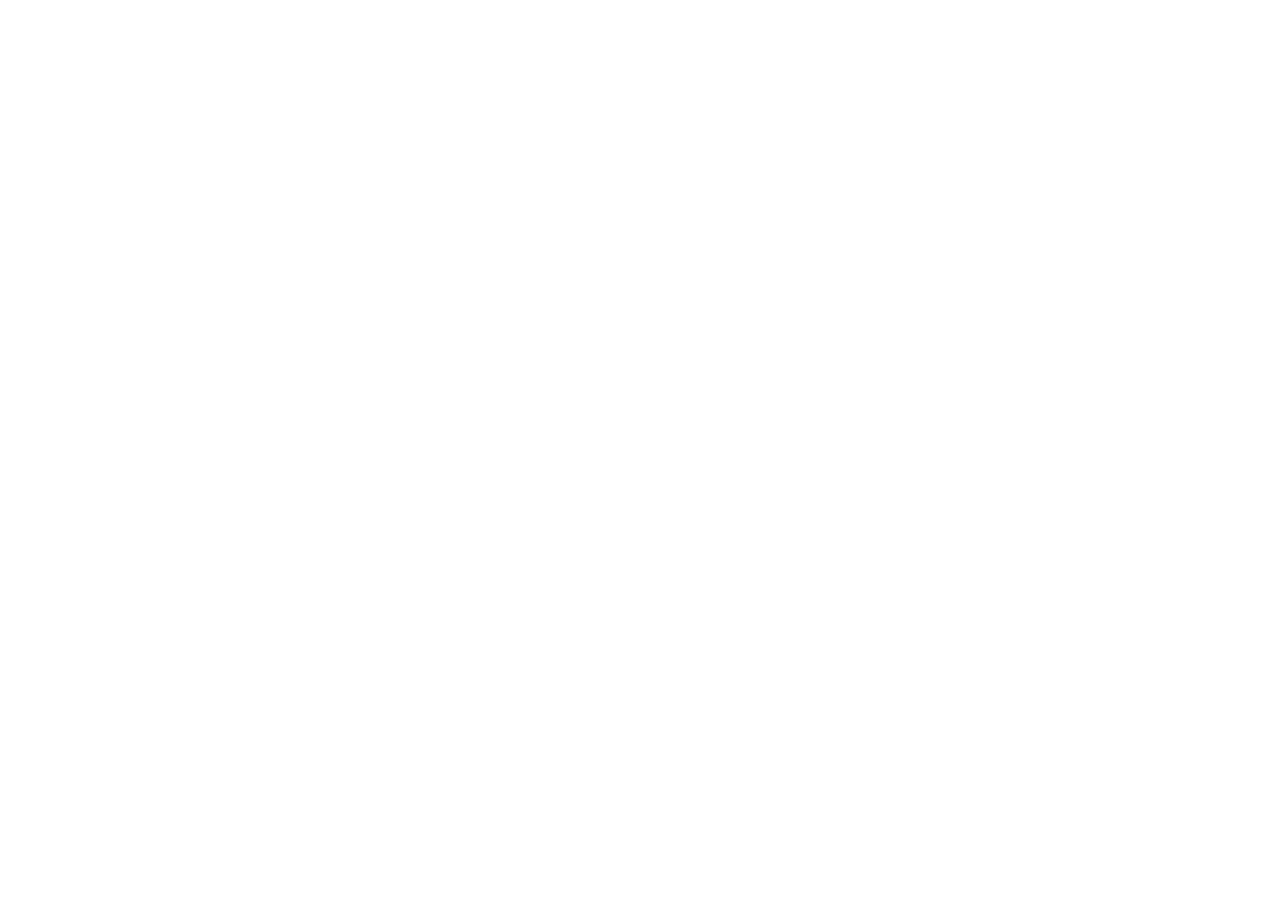
==== login.html @ 326dceeb "项目初始化" ====
<!DOCTYPE html>
<html lang="en">
  <head>
    <meta charset="UTF-8" />
    <meta name="viewport" content="width=device-width, initial-scale=1.0" />
    <title>Document</title>
  </head>
  <body></body>
</html>
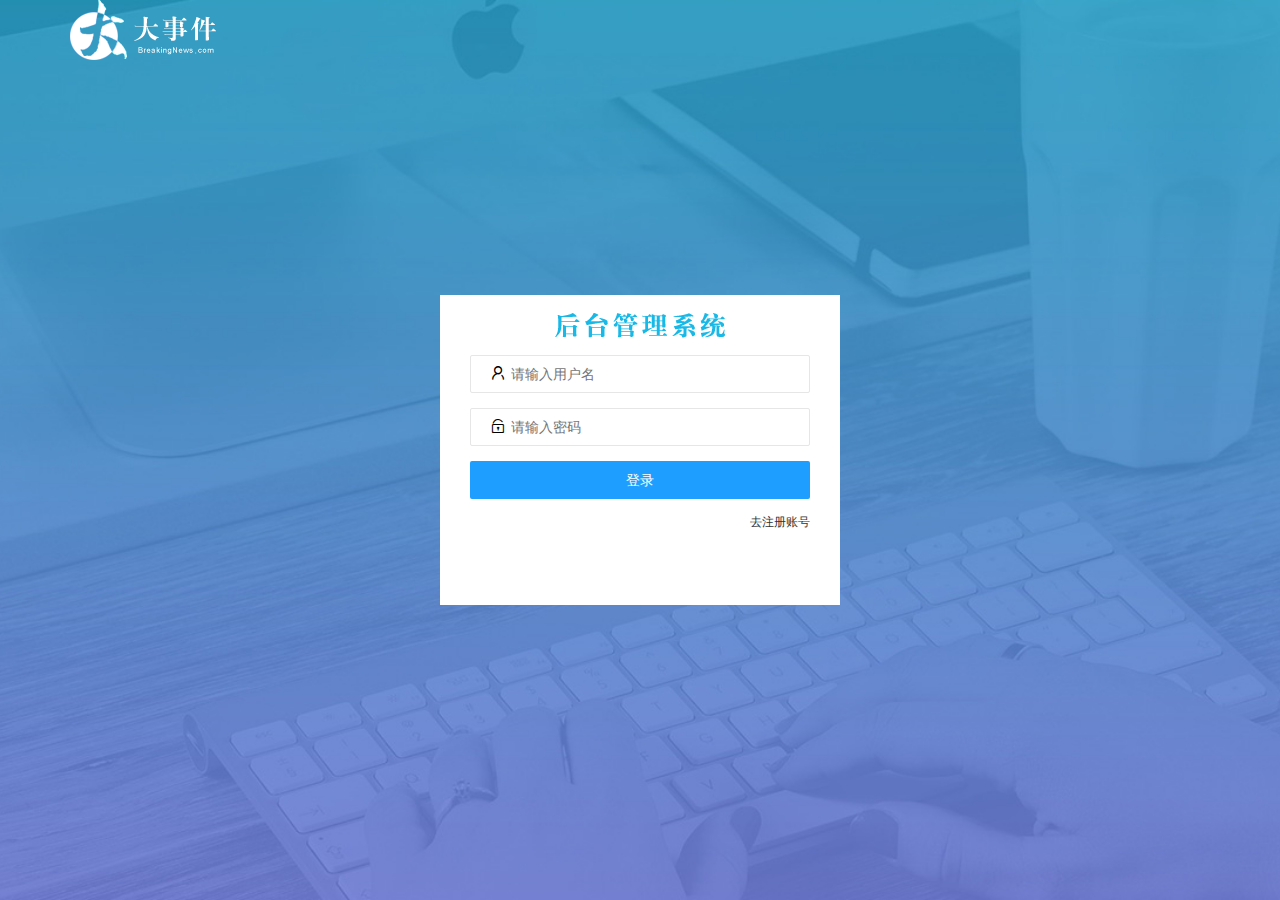
==== commit 5f8d66fa: "登录页、注册页完成并跳转主页面" ====
--- a/login.html
+++ b/login.html
@@ -3,7 +3,126 @@
   <head>
     <meta charset="UTF-8" />
     <meta name="viewport" content="width=device-width, initial-scale=1.0" />
-    <title>Document</title>
+    <title>登录-注册</title>
+    <link rel="stylesheet" href="./assets/lib/layui/css/layui.css" />
+    <link rel="stylesheet" href="./assets/css/index.css" />
+
+    <link rel="stylesheet" href="./assets/css/login.css" />
   </head>
-  <body></body>
+  <body>
+    <!-- logo区域 -->
+    <div class="layui-main">
+      <img src="./assets/images/logo.png" alt="" />
+    </div>
+
+    <!-- 登录注册区域 -->
+    <div class="loginAndRegBox">
+      <div class="title-box"></div>
+      <!-- 登录的div -->
+      <div class="login-box">
+        <form class="layui-form" id="form_login">
+          <!-- 用户名 -->
+          <div class="layui-form-item">
+            <i class="layui-icon layui-icon-username"></i>
+            <input
+              type="text"
+              name="username"
+              required
+              lay-verify="required"
+              placeholder="请输入用户名"
+              autocomplete="off"
+              class="layui-input"
+            />
+          </div>
+          <!-- 密码 -->
+          <div class="layui-form-item">
+            <i class="layui-icon layui-icon-password"></i>
+            <input
+              type="password"
+              name="password"
+              required
+              lay-verify="required|pwd"
+              placeholder="请输入密码"
+              autocomplete="off"
+              class="layui-input"
+            />
+          </div>
+          <!-- 登录按钮 -->
+          <div class="layui-form-item">
+            <button
+              class="layui-btn layui-btn-fluid layui-btn-normal"
+              lay-submit
+            >
+              登录
+            </button>
+          </div>
+          <div class="layui-form-item links">
+            <a href="javascript:;" id="link_reg">去注册账号</a>
+          </div>
+        </form>
+      </div>
+      <!-- 注册的div -->
+      <div class="reg-box">
+        <form class="layui-form" id="form_reg">
+          <!-- 用户名 -->
+          <div class="layui-form-item">
+            <i class="layui-icon layui-icon-username"></i>
+            <input
+              type="text"
+              name="username"
+              required
+              lay-verify="required"
+              placeholder="请输入用户名"
+              autocomplete="off"
+              class="layui-input"
+            />
+          </div>
+          <!-- 密码 -->
+          <div class="layui-form-item">
+            <i class="layui-icon layui-icon-password"></i>
+            <input
+              type="password"
+              name="password"
+              required
+              lay-verify="required|pwd"
+              placeholder="请输入密码"
+              autocomplete="off"
+              class="layui-input"
+            />
+          </div>
+          <!-- 确认密码 -->
+          <div class="layui-form-item">
+            <i class="layui-icon layui-icon-password"></i>
+            <input
+              type="password"
+              name="repassword"
+              required
+              lay-verify="required|pwd|repwd"
+              placeholder="请再次输入密码"
+              autocomplete="off"
+              class="layui-input"
+            />
+          </div>
+          <!-- 注册按钮 -->
+          <div class="layui-form-item">
+            <button
+              class="layui-btn layui-btn-fluid layui-btn-normal"
+              lay-submit
+            >
+              注册
+            </button>
+          </div>
+          <div class="layui-form-item links">
+            <a href="javascript:;" id="link_login">去登陆</a>
+          </div>
+        </form>
+      </div>
+    </div>
+
+    <script src="./assets/lib/layui/layui.all.js"></script>
+
+    <script src="./assets/lib/jquery.js"></script>
+    <script src="./assets/js/baseAPI.js"></script>
+    <script src="./assets/js/login.js"></script>
+  </body>
 </html>
--- a/assets/lib/layui/css/layui.css
+++ b/assets/lib/layui/css/layui.css
@@ -0,0 +1,2 @@
+/** layui-v2.5.5 MIT License By https://www.layui.com */
+ .layui-inline,img{display:inline-block;vertical-align:middle}h1,h2,h3,h4,h5,h6{font-weight:400}.layui-edge,.layui-header,.layui-inline,.layui-main{position:relative}.layui-body,.layui-edge,.layui-elip{overflow:hidden}.layui-btn,.layui-edge,.layui-inline,img{vertical-align:middle}.layui-btn,.layui-disabled,.layui-icon,.layui-unselect{-moz-user-select:none;-webkit-user-select:none;-ms-user-select:none}.layui-elip,.layui-form-checkbox span,.layui-form-pane .layui-form-label{text-overflow:ellipsis;white-space:nowrap}.layui-breadcrumb,.layui-tree-btnGroup{visibility:hidden}blockquote,body,button,dd,div,dl,dt,form,h1,h2,h3,h4,h5,h6,input,li,ol,p,pre,td,textarea,th,ul{margin:0;padding:0;-webkit-tap-highlight-color:rgba(0,0,0,0)}a:active,a:hover{outline:0}img{border:none}li{list-style:none}table{border-collapse:collapse;border-spacing:0}h4,h5,h6{font-size:100%}button,input,optgroup,option,select,textarea{font-family:inherit;font-size:inherit;font-style:inherit;font-weight:inherit;outline:0}pre{white-space:pre-wrap;white-space:-moz-pre-wrap;white-space:-pre-wrap;white-space:-o-pre-wrap;word-wrap:break-word}body{line-height:24px;font:14px Helvetica Neue,Helvetica,PingFang SC,Tahoma,Arial,sans-serif}hr{height:1px;margin:10px 0;border:0;clear:both}a{color:#333;text-decoration:none}a:hover{color:#777}a cite{font-style:normal;*cursor:pointer}.layui-border-box,.layui-border-box *{box-sizing:border-box}.layui-box,.layui-box *{box-sizing:content-box}.layui-clear{clear:both;*zoom:1}.layui-clear:after{content:'\20';clear:both;*zoom:1;display:block;height:0}.layui-inline{*display:inline;*zoom:1}.layui-edge{display:inline-block;width:0;height:0;border-width:6px;border-style:dashed;border-color:transparent}.layui-edge-top{top:-4px;border-bottom-color:#999;border-bottom-style:solid}.layui-edge-right{border-left-color:#999;border-left-style:solid}.layui-edge-bottom{top:2px;border-top-color:#999;border-top-style:solid}.layui-edge-left{border-right-color:#999;border-right-style:solid}.layui-disabled,.layui-disabled:hover{color:#d2d2d2!important;cursor:not-allowed!important}.layui-circle{border-radius:100%}.layui-show{display:block!important}.layui-hide{display:none!important}@font-face{font-family:layui-icon;src:url(../font/iconfont.eot?v=250);src:url(../font/iconfont.eot?v=250#iefix) format('embedded-opentype'),url(../font/iconfont.woff2?v=250) format('woff2'),url(../font/iconfont.woff?v=250) format('woff'),url(../font/iconfont.ttf?v=250) format('truetype'),url(../font/iconfont.svg?v=250#layui-icon) format('svg')}.layui-icon{font-family:layui-icon!important;font-size:16px;font-style:normal;-webkit-font-smoothing:antialiased;-moz-osx-font-smoothing:grayscale}.layui-icon-reply-fill:before{content:"\e611"}.layui-icon-set-fill:before{content:"\e614"}.layui-icon-menu-fill:before{content:"\e60f"}.layui-icon-search:before{content:"\e615"}.layui-icon-share:before{content:"\e641"}.layui-icon-set-sm:before{content:"\e620"}.layui-icon-engine:before{content:"\e628"}.layui-icon-close:before{content:"\1006"}.layui-icon-close-fill:before{content:"\1007"}.layui-icon-chart-screen:before{content:"\e629"}.layui-icon-star:before{content:"\e600"}.layui-icon-circle-dot:before{content:"\e617"}.layui-icon-chat:before{content:"\e606"}.layui-icon-release:before{content:"\e609"}.layui-icon-list:before{content:"\e60a"}.layui-icon-chart:before{content:"\e62c"}.layui-icon-ok-circle:before{content:"\1005"}.layui-icon-layim-theme:before{content:"\e61b"}.layui-icon-table:before{content:"\e62d"}.layui-icon-right:before{content:"\e602"}.layui-icon-left:before{content:"\e603"}.layui-icon-cart-simple:before{content:"\e698"}.layui-icon-face-cry:before{content:"\e69c"}.layui-icon-face-smile:before{content:"\e6af"}.layui-icon-survey:before{content:"\e6b2"}.layui-icon-tree:before{content:"\e62e"}.layui-icon-upload-circle:before{content:"\e62f"}.layui-icon-add-circle:before{content:"\e61f"}.layui-icon-download-circle:before{content:"\e601"}.layui-icon-templeate-1:before{content:"\e630"}.layui-icon-util:before{content:"\e631"}.layui-icon-face-surprised:before{content:"\e664"}.layui-icon-edit:before{content:"\e642"}.layui-icon-speaker:before{content:"\e645"}.layui-icon-down:before{content:"\e61a"}.layui-icon-file:before{content:"\e621"}.layui-icon-layouts:before{content:"\e632"}.layui-icon-rate-half:before{content:"\e6c9"}.layui-icon-add-circle-fine:before{content:"\e608"}.layui-icon-prev-circle:before{content:"\e633"}.layui-icon-read:before{content:"\e705"}.layui-icon-404:before{content:"\e61c"}.layui-icon-carousel:before{content:"\e634"}.layui-icon-help:before{content:"\e607"}.layui-icon-code-circle:before{content:"\e635"}.layui-icon-water:before{content:"\e636"}.layui-icon-username:before{content:"\e66f"}.layui-icon-find-fill:before{content:"\e670"}.layui-icon-about:before{content:"\e60b"}.layui-icon-location:before{content:"\e715"}.layui-icon-up:before{content:"\e619"}.layui-icon-pause:before{content:"\e651"}.layui-icon-date:before{content:"\e637"}.layui-icon-layim-uploadfile:before{content:"\e61d"}.layui-icon-delete:before{content:"\e640"}.layui-icon-play:before{content:"\e652"}.layui-icon-top:before{content:"\e604"}.layui-icon-friends:before{content:"\e612"}.layui-icon-refresh-3:before{content:"\e9aa"}.layui-icon-ok:before{content:"\e605"}.layui-icon-layer:before{content:"\e638"}.layui-icon-face-smile-fine:before{content:"\e60c"}.layui-icon-dollar:before{content:"\e659"}.layui-icon-group:before{content:"\e613"}.layui-icon-layim-download:before{content:"\e61e"}.layui-icon-picture-fine:before{content:"\e60d"}.layui-icon-link:before{content:"\e64c"}.layui-icon-diamond:before{content:"\e735"}.layui-icon-log:before{content:"\e60e"}.layui-icon-rate-solid:before{content:"\e67a"}.layui-icon-fonts-del:before{content:"\e64f"}.layui-icon-unlink:before{content:"\e64d"}.layui-icon-fonts-clear:before{content:"\e639"}.layui-icon-triangle-r:before{content:"\e623"}.layui-icon-circle:before{content:"\e63f"}.layui-icon-radio:before{content:"\e643"}.layui-icon-align-center:before{content:"\e647"}.layui-icon-align-right:before{content:"\e648"}.layui-icon-align-left:before{content:"\e649"}.layui-icon-loading-1:before{content:"\e63e"}.layui-icon-return:before{content:"\e65c"}.layui-icon-fonts-strong:before{content:"\e62b"}.layui-icon-upload:before{content:"\e67c"}.layui-icon-dialogue:before{content:"\e63a"}.layui-icon-video:before{content:"\e6ed"}.layui-icon-headset:before{content:"\e6fc"}.layui-icon-cellphone-fine:before{content:"\e63b"}.layui-icon-add-1:before{content:"\e654"}.layui-icon-face-smile-b:before{content:"\e650"}.layui-icon-fonts-html:before{content:"\e64b"}.layui-icon-form:before{content:"\e63c"}.layui-icon-cart:before{content:"\e657"}.layui-icon-camera-fill:before{content:"\e65d"}.layui-icon-tabs:before{content:"\e62a"}.layui-icon-fonts-code:before{content:"\e64e"}.layui-icon-fire:before{content:"\e756"}.layui-icon-set:before{content:"\e716"}.layui-icon-fonts-u:before{content:"\e646"}.layui-icon-triangle-d:before{content:"\e625"}.layui-icon-tips:before{content:"\e702"}.layui-icon-picture:before{content:"\e64a"}.layui-icon-more-vertical:before{content:"\e671"}.layui-icon-flag:before{content:"\e66c"}.layui-icon-loading:before{content:"\e63d"}.layui-icon-fonts-i:before{content:"\e644"}.layui-icon-refresh-1:before{content:"\e666"}.layui-icon-rmb:before{content:"\e65e"}.layui-icon-home:before{content:"\e68e"}.layui-icon-user:before{content:"\e770"}.layui-icon-notice:before{content:"\e667"}.layui-icon-login-weibo:before{content:"\e675"}.layui-icon-voice:before{content:"\e688"}.layui-icon-upload-drag:before{content:"\e681"}.layui-icon-login-qq:before{content:"\e676"}.layui-icon-snowflake:before{content:"\e6b1"}.layui-icon-file-b:before{content:"\e655"}.layui-icon-template:before{content:"\e663"}.layui-icon-auz:before{content:"\e672"}.layui-icon-console:before{content:"\e665"}.layui-icon-app:before{content:"\e653"}.layui-icon-prev:before{content:"\e65a"}.layui-icon-website:before{content:"\e7ae"}.layui-icon-next:before{content:"\e65b"}.layui-icon-component:before{content:"\e857"}.layui-icon-more:before{content:"\e65f"}.layui-icon-login-wechat:before{content:"\e677"}.layui-icon-shrink-right:before{content:"\e668"}.layui-icon-spread-left:before{content:"\e66b"}.layui-icon-camera:before{content:"\e660"}.layui-icon-note:before{content:"\e66e"}.layui-icon-refresh:before{content:"\e669"}.layui-icon-female:before{content:"\e661"}.layui-icon-male:before{content:"\e662"}.layui-icon-password:before{content:"\e673"}.layui-icon-senior:before{content:"\e674"}.layui-icon-theme:before{content:"\e66a"}.layui-icon-tread:before{content:"\e6c5"}.layui-icon-praise:before{content:"\e6c6"}.layui-icon-star-fill:before{content:"\e658"}.layui-icon-rate:before{content:"\e67b"}.layui-icon-template-1:before{content:"\e656"}.layui-icon-vercode:before{content:"\e679"}.layui-icon-cellphone:before{content:"\e678"}.layui-icon-screen-full:before{content:"\e622"}.layui-icon-screen-restore:before{content:"\e758"}.layui-icon-cols:before{content:"\e610"}.layui-icon-export:before{content:"\e67d"}.layui-icon-print:before{content:"\e66d"}.layui-icon-slider:before{content:"\e714"}.layui-icon-addition:before{content:"\e624"}.layui-icon-subtraction:before{content:"\e67e"}.layui-icon-service:before{content:"\e626"}.layui-icon-transfer:before{content:"\e691"}.layui-main{width:1140px;margin:0 auto}.layui-header{z-index:1000;height:60px}.layui-header a:hover{transition:all .5s;-webkit-transition:all .5s}.layui-side{position:fixed;left:0;top:0;bottom:0;z-index:999;width:200px;overflow-x:hidden}.layui-side-scroll{position:relative;width:220px;height:100%;overflow-x:hidden}.layui-body{position:absolute;left:200px;right:0;top:0;bottom:0;z-index:998;width:auto;overflow-y:auto;box-sizing:border-box}.layui-layout-body{overflow:hidden}.layui-layout-admin .layui-header{background-color:#23262E}.layui-layout-admin .layui-side{top:60px;width:200px;overflow-x:hidden}.layui-layout-admin .layui-body{position:fixed;top:60px;bottom:44px}.layui-layout-admin .layui-main{width:auto;margin:0 15px}.layui-layout-admin .layui-footer{position:fixed;left:200px;right:0;bottom:0;height:44px;line-height:44px;padding:0 15px;background-color:#eee}.layui-layout-admin .layui-logo{position:absolute;left:0;top:0;width:200px;height:100%;line-height:60px;text-align:center;color:#009688;font-size:16px}.layui-layout-admin .layui-header .layui-nav{background:0 0}.layui-layout-left{position:absolute!important;left:200px;top:0}.layui-layout-right{position:absolute!important;right:0;top:0}.layui-container{position:relative;margin:0 auto;padding:0 15px;box-sizing:border-box}.layui-fluid{position:relative;margin:0 auto;padding:0 15px}.layui-row:after,.layui-row:before{content:'';display:block;clear:both}.layui-col-lg1,.layui-col-lg10,.layui-col-lg11,.layui-col-lg12,.layui-col-lg2,.layui-col-lg3,.layui-col-lg4,.layui-col-lg5,.layui-col-lg6,.layui-col-lg7,.layui-col-lg8,.layui-col-lg9,.layui-col-md1,.layui-col-md10,.layui-col-md11,.layui-col-md12,.layui-col-md2,.layui-col-md3,.layui-col-md4,.layui-col-md5,.layui-col-md6,.layui-col-md7,.layui-col-md8,.layui-col-md9,.layui-col-sm1,.layui-col-sm10,.layui-col-sm11,.layui-col-sm12,.layui-col-sm2,.layui-col-sm3,.layui-col-sm4,.layui-col-sm5,.layui-col-sm6,.layui-col-sm7,.layui-col-sm8,.layui-col-sm9,.layui-col-xs1,.layui-col-xs10,.layui-col-xs11,.layui-col-xs12,.layui-col-xs2,.layui-col-xs3,.layui-col-xs4,.layui-col-xs5,.layui-col-xs6,.layui-col-xs7,.layui-col-xs8,.layui-col-xs9{position:relative;display:block;box-sizing:border-box}.layui-col-xs1,.layui-col-xs10,.layui-col-xs11,.layui-col-xs12,.layui-col-xs2,.layui-col-xs3,.layui-col-xs4,.layui-col-xs5,.layui-col-xs6,.layui-col-xs7,.layui-col-xs8,.layui-col-xs9{float:left}.layui-col-xs1{width:8.33333333%}.layui-col-xs2{width:16.66666667%}.layui-col-xs3{width:25%}.layui-col-xs4{width:33.33333333%}.layui-col-xs5{width:41.66666667%}.layui-col-xs6{width:50%}.layui-col-xs7{width:58.33333333%}.layui-col-xs8{width:66.66666667%}.layui-col-xs9{width:75%}.layui-col-xs10{width:83.33333333%}.layui-col-xs11{width:91.66666667%}.layui-col-xs12{width:100%}.layui-col-xs-offset1{margin-left:8.33333333%}.layui-col-xs-offset2{margin-left:16.66666667%}.layui-col-xs-offset3{margin-left:25%}.layui-col-xs-offset4{margin-left:33.33333333%}.layui-col-xs-offset5{margin-left:41.66666667%}.layui-col-xs-offset6{margin-left:50%}.layui-col-xs-offset7{margin-left:58.33333333%}.layui-col-xs-offset8{margin-left:66.66666667%}.layui-col-xs-offset9{margin-left:75%}.layui-col-xs-offset10{margin-left:83.33333333%}.layui-col-xs-offset11{margin-left:91.66666667%}.layui-col-xs-offset12{margin-left:100%}@media screen and (max-width:768px){.layui-hide-xs{display:none!important}.layui-show-xs-block{display:block!important}.layui-show-xs-inline{display:inline!important}.layui-show-xs-inline-block{display:inline-block!important}}@media screen and (min-width:768px){.layui-container{width:750px}.layui-hide-sm{display:none!important}.layui-show-sm-block{display:block!important}.layui-show-sm-inline{display:inline!important}.layui-show-sm-inline-block{display:inline-block!important}.layui-col-sm1,.layui-col-sm10,.layui-col-sm11,.layui-col-sm12,.layui-col-sm2,.layui-col-sm3,.layui-col-sm4,.layui-col-sm5,.layui-col-sm6,.layui-col-sm7,.layui-col-sm8,.layui-col-sm9{float:left}.layui-col-sm1{width:8.33333333%}.layui-col-sm2{width:16.66666667%}.layui-col-sm3{width:25%}.layui-col-sm4{width:33.33333333%}.layui-col-sm5{width:41.66666667%}.layui-col-sm6{width:50%}.layui-col-sm7{width:58.33333333%}.layui-col-sm8{width:66.66666667%}.layui-col-sm9{width:75%}.layui-col-sm10{width:83.33333333%}.layui-col-sm11{width:91.66666667%}.layui-col-sm12{width:100%}.layui-col-sm-offset1{margin-left:8.33333333%}.layui-col-sm-offset2{margin-left:16.66666667%}.layui-col-sm-offset3{margin-left:25%}.layui-col-sm-offset4{margin-left:33.33333333%}.layui-col-sm-offset5{margin-left:41.66666667%}.layui-col-sm-offset6{margin-left:50%}.layui-col-sm-offset7{margin-left:58.33333333%}.layui-col-sm-offset8{margin-left:66.66666667%}.layui-col-sm-offset9{margin-left:75%}.layui-col-sm-offset10{margin-left:83.33333333%}.layui-col-sm-offset11{margin-left:91.66666667%}.layui-col-sm-offset12{margin-left:100%}}@media screen and (min-width:992px){.layui-container{width:970px}.layui-hide-md{display:none!important}.layui-show-md-block{display:block!important}.layui-show-md-inline{display:inline!important}.layui-show-md-inline-block{display:inline-block!important}.layui-col-md1,.layui-col-md10,.layui-col-md11,.layui-col-md12,.layui-col-md2,.layui-col-md3,.layui-col-md4,.layui-col-md5,.layui-col-md6,.layui-col-md7,.layui-col-md8,.layui-col-md9{float:left}.layui-col-md1{width:8.33333333%}.layui-col-md2{width:16.66666667%}.layui-col-md3{width:25%}.layui-col-md4{width:33.33333333%}.layui-col-md5{width:41.66666667%}.layui-col-md6{width:50%}.layui-col-md7{width:58.33333333%}.layui-col-md8{width:66.66666667%}.layui-col-md9{width:75%}.layui-col-md10{width:83.33333333%}.layui-col-md11{width:91.66666667%}.layui-col-md12{width:100%}.layui-col-md-offset1{margin-left:8.33333333%}.layui-col-md-offset2{margin-left:16.66666667%}.layui-col-md-offset3{margin-left:25%}.layui-col-md-offset4{margin-left:33.33333333%}.layui-col-md-offset5{margin-left:41.66666667%}.layui-col-md-offset6{margin-left:50%}.layui-col-md-offset7{margin-left:58.33333333%}.layui-col-md-offset8{margin-left:66.66666667%}.layui-col-md-offset9{margin-left:75%}.layui-col-md-offset10{margin-left:83.33333333%}.layui-col-md-offset11{margin-left:91.66666667%}.layui-col-md-offset12{margin-left:100%}}@media screen and (min-width:1200px){.layui-container{width:1170px}.layui-hide-lg{display:none!important}.layui-show-lg-block{display:block!important}.layui-show-lg-inline{display:inline!important}.layui-show-lg-inline-block{display:inline-block!important}.layui-col-lg1,.layui-col-lg10,.layui-col-lg11,.layui-col-lg12,.layui-col-lg2,.layui-col-lg3,.layui-col-lg4,.layui-col-lg5,.layui-col-lg6,.layui-col-lg7,.layui-col-lg8,.layui-col-lg9{float:left}.layui-col-lg1{width:8.33333333%}.layui-col-lg2{width:16.66666667%}.layui-col-lg3{width:25%}.layui-col-lg4{width:33.33333333%}.layui-col-lg5{width:41.66666667%}.layui-col-lg6{width:50%}.layui-col-lg7{width:58.33333333%}.layui-col-lg8{width:66.66666667%}.layui-col-lg9{width:75%}.layui-col-lg10{width:83.33333333%}.layui-col-lg11{width:91.66666667%}.layui-col-lg12{width:100%}.layui-col-lg-offset1{margin-left:8.33333333%}.layui-col-lg-offset2{margin-left:16.66666667%}.layui-col-lg-offset3{margin-left:25%}.layui-col-lg-offset4{margin-left:33.33333333%}.layui-col-lg-offset5{margin-left:41.66666667%}.layui-col-lg-offset6{margin-left:50%}.layui-col-lg-offset7{margin-left:58.33333333%}.layui-col-lg-offset8{margin-left:66.66666667%}.layui-col-lg-offset9{margin-left:75%}.layui-col-lg-offset10{margin-left:83.33333333%}.layui-col-lg-offset11{margin-left:91.66666667%}.layui-col-lg-offset12{margin-left:100%}}.layui-col-space1{margin:-.5px}.layui-col-space1>*{padding:.5px}.layui-col-space3{margin:-1.5px}.layui-col-space3>*{padding:1.5px}.layui-col-space5{margin:-2.5px}.layui-col-space5>*{padding:2.5px}.layui-col-space8{margin:-3.5px}.layui-col-space8>*{padding:3.5px}.layui-col-space10{margin:-5px}.layui-col-space10>*{padding:5px}.layui-col-space12{margin:-6px}.layui-col-space12>*{padding:6px}.layui-col-space15{margin:-7.5px}.layui-col-space15>*{padding:7.5px}.layui-col-space18{margin:-9px}.layui-col-space18>*{padding:9px}.layui-col-space20{margin:-10px}.layui-col-space20>*{padding:10px}.layui-col-space22{margin:-11px}.layui-col-space22>*{padding:11px}.layui-col-space25{margin:-12.5px}.layui-col-space25>*{padding:12.5px}.layui-col-space30{margin:-15px}.layui-col-space30>*{padding:15px}.layui-btn,.layui-input,.layui-select,.layui-textarea,.layui-upload-button{outline:0;-webkit-appearance:none;transition:all .3s;-webkit-transition:all .3s;box-sizing:border-box}.layui-elem-quote{margin-bottom:10px;padding:15px;line-height:22px;border-left:5px solid #009688;border-radius:0 2px 2px 0;background-color:#f2f2f2}.layui-quote-nm{border-style:solid;border-width:1px 1px 1px 5px;background:0 0}.layui-elem-field{margin-bottom:10px;padding:0;border-width:1px;border-style:solid}.layui-elem-field legend{margin-left:20px;padding:0 10px;font-size:20px;font-weight:300}.layui-field-title{margin:10px 0 20px;border-width:1px 0 0}.layui-field-box{padding:10px 15px}.layui-field-title .layui-field-box{padding:10px 0}.layui-progress{position:relative;height:6px;border-radius:20px;background-color:#e2e2e2}.layui-progress-bar{position:absolute;left:0;top:0;width:0;max-width:100%;height:6px;border-radius:20px;text-align:right;background-color:#5FB878;transition:all .3s;-webkit-transition:all .3s}.layui-progress-big,.layui-progress-big .layui-progress-bar{height:18px;line-height:18px}.layui-progress-text{position:relative;top:-20px;line-height:18px;font-size:12px;color:#666}.layui-progress-big .layui-progress-text{position:static;padding:0 10px;color:#fff}.layui-collapse{border-width:1px;border-style:solid;border-radius:2px}.layui-colla-content,.layui-colla-item{border-top-width:1px;border-top-style:solid}.layui-colla-item:first-child{border-top:none}.layui-colla-title{position:relative;height:42px;line-height:42px;padding:0 15px 0 35px;color:#333;background-color:#f2f2f2;cursor:pointer;font-size:14px;overflow:hidden}.layui-colla-content{display:none;padding:10px 15px;line-height:22px;color:#666}.layui-colla-icon{position:absolute;left:15px;top:0;font-size:14px}.layui-card{margin-bottom:15px;border-radius:2px;background-color:#fff;box-shadow:0 1px 2px 0 rgba(0,0,0,.05)}.layui-card:last-child{margin-bottom:0}.layui-card-header{position:relative;height:42px;line-height:42px;padding:0 15px;border-bottom:1px solid #f6f6f6;color:#333;border-radius:2px 2px 0 0;font-size:14px}.layui-bg-black,.layui-bg-blue,.layui-bg-cyan,.layui-bg-green,.layui-bg-orange,.layui-bg-red{color:#fff!important}.layui-card-body{position:relative;padding:10px 15px;line-height:24px}.layui-card-body[pad15]{padding:15px}.layui-card-body[pad20]{padding:20px}.layui-card-body .layui-table{margin:5px 0}.layui-card .layui-tab{margin:0}.layui-panel-window{position:relative;padding:15px;border-radius:0;border-top:5px solid #E6E6E6;background-color:#fff}.layui-auxiliar-moving{position:fixed;left:0;right:0;top:0;bottom:0;width:100%;height:100%;background:0 0;z-index:9999999999}.layui-form-label,.layui-form-mid,.layui-form-select,.layui-input-block,.layui-input-inline,.layui-textarea{position:relative}.layui-bg-red{background-color:#FF5722!important}.layui-bg-orange{background-color:#FFB800!important}.layui-bg-green{background-color:#009688!important}.layui-bg-cyan{background-color:#2F4056!important}.layui-bg-blue{background-color:#1E9FFF!important}.layui-bg-black{background-color:#393D49!important}.layui-bg-gray{background-color:#eee!important;color:#666!important}.layui-badge-rim,.layui-colla-content,.layui-colla-item,.layui-collapse,.layui-elem-field,.layui-form-pane .layui-form-item[pane],.layui-form-pane .layui-form-label,.layui-input,.layui-layedit,.layui-layedit-tool,.layui-quote-nm,.layui-select,.layui-tab-bar,.layui-tab-card,.layui-tab-title,.layui-tab-title .layui-this:after,.layui-textarea{border-color:#e6e6e6}.layui-timeline-item:before,hr{background-color:#e6e6e6}.layui-text{line-height:22px;font-size:14px;color:#666}.layui-text h1,.layui-text h2,.layui-text h3{font-weight:500;color:#333}.layui-text h1{font-size:30px}.layui-text h2{font-size:24px}.layui-text h3{font-size:18px}.layui-text a:not(.layui-btn){color:#01AAED}.layui-text a:not(.layui-btn):hover{text-decoration:underline}.layui-text ul{padding:5px 0 5px 15px}.layui-text ul li{margin-top:5px;list-style-type:disc}.layui-text em,.layui-word-aux{color:#999!important;padding:0 5px!important}.layui-btn{display:inline-block;height:38px;line-height:38px;padding:0 18px;background-color:#009688;color:#fff;white-space:nowrap;text-align:center;font-size:14px;border:none;border-radius:2px;cursor:pointer}.layui-btn:hover{opacity:.8;filter:alpha(opacity=80);color:#fff}.layui-btn:active{opacity:1;filter:alpha(opacity=100)}.layui-btn+.layui-btn{margin-left:10px}.layui-btn-container{font-size:0}.layui-btn-container .layui-btn{margin-right:10px;margin-bottom:10px}.layui-btn-container .layui-btn+.layui-btn{margin-left:0}.layui-table .layui-btn-container .layui-btn{margin-bottom:9px}.layui-btn-radius{border-radius:100px}.layui-btn .layui-icon{margin-right:3px;font-size:18px;vertical-align:bottom;vertical-align:middle\9}.layui-btn-primary{border:1px solid #C9C9C9;background-color:#fff;color:#555}.layui-btn-primary:hover{border-color:#009688;color:#333}.layui-btn-normal{background-color:#1E9FFF}.layui-btn-warm{background-color:#FFB800}.layui-btn-danger{background-color:#FF5722}.layui-btn-checked{background-color:#5FB878}.layui-btn-disabled,.layui-btn-disabled:active,.layui-btn-disabled:hover{border:1px solid #e6e6e6;background-color:#FBFBFB;color:#C9C9C9;cursor:not-allowed;opacity:1}.layui-btn-lg{height:44px;line-height:44px;padding:0 25px;font-size:16px}.layui-btn-sm{height:30px;line-height:30px;padding:0 10px;font-size:12px}.layui-btn-sm i{font-size:16px!important}.layui-btn-xs{height:22px;line-height:22px;padding:0 5px;font-size:12px}.layui-btn-xs i{font-size:14px!important}.layui-btn-group{display:inline-block;vertical-align:middle;font-size:0}.layui-btn-group .layui-btn{margin-left:0!important;margin-right:0!important;border-left:1px solid rgba(255,255,255,.5);border-radius:0}.layui-btn-group .layui-btn-primary{border-left:none}.layui-btn-group .layui-btn-primary:hover{border-color:#C9C9C9;color:#009688}.layui-btn-group .layui-btn:first-child{border-left:none;border-radius:2px 0 0 2px}.layui-btn-group .layui-btn-primary:first-child{border-left:1px solid #c9c9c9}.layui-btn-group .layui-btn:last-child{border-radius:0 2px 2px 0}.layui-btn-group .layui-btn+.layui-btn{margin-left:0}.layui-btn-group+.layui-btn-group{margin-left:10px}.layui-btn-fluid{width:100%}.layui-input,.layui-select,.layui-textarea{height:38px;line-height:1.3;line-height:38px\9;border-width:1px;border-style:solid;background-color:#fff;border-radius:2px}.layui-input::-webkit-input-placeholder,.layui-select::-webkit-input-placeholder,.layui-textarea::-webkit-input-placeholder{line-height:1.3}.layui-input,.layui-textarea{display:block;width:100%;padding-left:10px}.layui-input:hover,.layui-textarea:hover{border-color:#D2D2D2!important}.layui-input:focus,.layui-textarea:focus{border-color:#C9C9C9!important}.layui-textarea{min-height:100px;height:auto;line-height:20px;padding:6px 10px;resize:vertical}.layui-select{padding:0 10px}.layui-form input[type=checkbox],.layui-form input[type=radio],.layui-form select{display:none}.layui-form [lay-ignore]{display:initial}.layui-form-item{margin-bottom:15px;clear:both;*zoom:1}.layui-form-item:after{content:'\20';clear:both;*zoom:1;display:block;height:0}.layui-form-label{float:left;display:block;padding:9px 15px;width:80px;font-weight:400;line-height:20px;text-align:right}.layui-form-label-col{display:block;float:none;padding:9px 0;line-height:20px;text-align:left}.layui-form-item .layui-inline{margin-bottom:5px;margin-right:10px}.layui-input-block{margin-left:110px;min-height:36px}.layui-input-inline{display:inline-block;vertical-align:middle}.layui-form-item .layui-input-inline{float:left;width:190px;margin-right:10px}.layui-form-text .layui-input-inline{width:auto}.layui-form-mid{float:left;display:block;padding:9px 0!important;line-height:20px;margin-right:10px}.layui-form-danger+.layui-form-select .layui-input,.layui-form-danger:focus{border-color:#FF5722!important}.layui-form-select .layui-input{padding-right:30px;cursor:pointer}.layui-form-select .layui-edge{position:absolute;right:10px;top:50%;margin-top:-3px;cursor:pointer;border-width:6px;border-top-color:#c2c2c2;border-top-style:solid;transition:all .3s;-webkit-transition:all .3s}.layui-form-select dl{display:none;position:absolute;left:0;top:42px;padding:5px 0;z-index:899;min-width:100%;border:1px solid #d2d2d2;max-height:300px;overflow-y:auto;background-color:#fff;border-radius:2px;box-shadow:0 2px 4px rgba(0,0,0,.12);box-sizing:border-box}.layui-form-select dl dd,.layui-form-select dl dt{padding:0 10px;line-height:36px;white-space:nowrap;overflow:hidden;text-overflow:ellipsis}.layui-form-select dl dt{font-size:12px;color:#999}.layui-form-select dl dd{cursor:pointer}.layui-form-select dl dd:hover{background-color:#f2f2f2;-webkit-transition:.5s all;transition:.5s all}.layui-form-select .layui-select-group dd{padding-left:20px}.layui-form-select dl dd.layui-select-tips{padding-left:10px!important;color:#999}.layui-form-select dl dd.layui-this{background-color:#5FB878;color:#fff}.layui-form-checkbox,.layui-form-select dl dd.layui-disabled{background-color:#fff}.layui-form-selected dl{display:block}.layui-form-checkbox,.layui-form-checkbox *,.layui-form-switch{display:inline-block;vertical-align:middle}.layui-form-selected .layui-edge{margin-top:-9px;-webkit-transform:rotate(180deg);transform:rotate(180deg);margin-top:-3px\9}:root .layui-form-selected .layui-edge{margin-top:-9px\0/IE9}.layui-form-selectup dl{top:auto;bottom:42px}.layui-select-none{margin:5px 0;text-align:center;color:#999}.layui-select-disabled .layui-disabled{border-color:#eee!important}.layui-select-disabled .layui-edge{border-top-color:#d2d2d2}.layui-form-checkbox{position:relative;height:30px;line-height:30px;margin-right:10px;padding-right:30px;cursor:pointer;font-size:0;-webkit-transition:.1s linear;transition:.1s linear;box-sizing:border-box}.layui-form-checkbox span{padding:0 10px;height:100%;font-size:14px;border-radius:2px 0 0 2px;background-color:#d2d2d2;color:#fff;overflow:hidden}.layui-form-checkbox:hover span{background-color:#c2c2c2}.layui-form-checkbox i{position:absolute;right:0;top:0;width:30px;height:28px;border:1px solid #d2d2d2;border-left:none;border-radius:0 2px 2px 0;color:#fff;font-size:20px;text-align:center}.layui-form-checkbox:hover i{border-color:#c2c2c2;color:#c2c2c2}.layui-form-checked,.layui-form-checked:hover{border-color:#5FB878}.layui-form-checked span,.layui-form-checked:hover span{background-color:#5FB878}.layui-form-checked i,.layui-form-checked:hover i{color:#5FB878}.layui-form-item .layui-form-checkbox{margin-top:4px}.layui-form-checkbox[lay-skin=primary]{height:auto!important;line-height:normal!important;min-width:18px;min-height:18px;border:none!important;margin-right:0;padding-left:28px;padding-right:0;background:0 0}.layui-form-checkbox[lay-skin=primary] span{padding-left:0;padding-right:15px;line-height:18px;background:0 0;color:#666}.layui-form-checkbox[lay-skin=primary] i{right:auto;left:0;width:16px;height:16px;line-height:16px;border:1px solid #d2d2d2;font-size:12px;border-radius:2px;background-color:#fff;-webkit-transition:.1s linear;transition:.1s linear}.layui-form-checkbox[lay-skin=primary]:hover i{border-color:#5FB878;color:#fff}.layui-form-checked[lay-skin=primary] i{border-color:#5FB878!important;background-color:#5FB878;color:#fff}.layui-checkbox-disbaled[lay-skin=primary] span{background:0 0!important;color:#c2c2c2}.layui-checkbox-disbaled[lay-skin=primary]:hover i{border-color:#d2d2d2}.layui-form-item .layui-form-checkbox[lay-skin=primary]{margin-top:10px}.layui-form-switch{position:relative;height:22px;line-height:22px;min-width:35px;padding:0 5px;margin-top:8px;border:1px solid #d2d2d2;border-radius:20px;cursor:pointer;background-color:#fff;-webkit-transition:.1s linear;transition:.1s linear}.layui-form-switch i{position:absolute;left:5px;top:3px;width:16px;height:16px;border-radius:20px;background-color:#d2d2d2;-webkit-transition:.1s linear;transition:.1s linear}.layui-form-switch em{position:relative;top:0;width:25px;margin-left:21px;padding:0!important;text-align:center!important;color:#999!important;font-style:normal!important;font-size:12px}.layui-form-onswitch{border-color:#5FB878;background-color:#5FB878}.layui-checkbox-disbaled,.layui-checkbox-disbaled i{border-color:#e2e2e2!important}.layui-form-onswitch i{left:100%;margin-left:-21px;background-color:#fff}.layui-form-onswitch em{margin-left:5px;margin-right:21px;color:#fff!important}.layui-checkbox-disbaled span{background-color:#e2e2e2!important}.layui-checkbox-disbaled:hover i{color:#fff!important}[lay-radio]{display:none}.layui-form-radio,.layui-form-radio *{display:inline-block;vertical-align:middle}.layui-form-radio{line-height:28px;margin:6px 10px 0 0;padding-right:10px;cursor:pointer;font-size:0}.layui-form-radio *{font-size:14px}.layui-form-radio>i{margin-right:8px;font-size:22px;color:#c2c2c2}.layui-form-radio>i:hover,.layui-form-radioed>i{color:#5FB878}.layui-radio-disbaled>i{color:#e2e2e2!important}.layui-form-pane .layui-form-label{width:110px;padding:8px 15px;height:38px;line-height:20px;border-width:1px;border-style:solid;border-radius:2px 0 0 2px;text-align:center;background-color:#FBFBFB;overflow:hidden;box-sizing:border-box}.layui-form-pane .layui-input-inline{margin-left:-1px}.layui-form-pane .layui-input-block{margin-left:110px;left:-1px}.layui-form-pane .layui-input{border-radius:0 2px 2px 0}.layui-form-pane .layui-form-text .layui-form-label{float:none;width:100%;border-radius:2px;box-sizing:border-box;text-align:left}.layui-form-pane .layui-form-text .layui-input-inline{display:block;margin:0;top:-1px;clear:both}.layui-form-pane .layui-form-text .layui-input-block{margin:0;left:0;top:-1px}.layui-form-pane .layui-form-text .layui-textarea{min-height:100px;border-radius:0 0 2px 2px}.layui-form-pane .layui-form-checkbox{margin:4px 0 4px 10px}.layui-form-pane .layui-form-radio,.layui-form-pane .layui-form-switch{margin-top:6px;margin-left:10px}.layui-form-pane .layui-form-item[pane]{position:relative;border-width:1px;border-style:solid}.layui-form-pane .layui-form-item[pane] .layui-form-label{position:absolute;left:0;top:0;height:100%;border-width:0 1px 0 0}.layui-form-pane .layui-form-item[pane] .layui-input-inline{margin-left:110px}@media screen and (max-width:450px){.layui-form-item .layui-form-label{text-overflow:ellipsis;overflow:hidden;white-space:nowrap}.layui-form-item .layui-inline{display:block;margin-right:0;margin-bottom:20px;clear:both}.layui-form-item .layui-inline:after{content:'\20';clear:both;display:block;height:0}.layui-form-item .layui-input-inline{display:block;float:none;left:-3px;width:auto;margin:0 0 10px 112px}.layui-form-item .layui-input-inline+.layui-form-mid{margin-left:110px;top:-5px;padding:0}.layui-form-item .layui-form-checkbox{margin-right:5px;margin-bottom:5px}}.layui-layedit{border-width:1px;border-style:solid;border-radius:2px}.layui-layedit-tool{padding:3px 5px;border-bottom-width:1px;border-bottom-style:solid;font-size:0}.layedit-tool-fixed{position:fixed;top:0;border-top:1px solid #e2e2e2}.layui-layedit-tool .layedit-tool-mid,.layui-layedit-tool .layui-icon{display:inline-block;vertical-align:middle;text-align:center;font-size:14px}.layui-layedit-tool .layui-icon{position:relative;width:32px;height:30px;line-height:30px;margin:3px 5px;color:#777;cursor:pointer;border-radius:2px}.layui-layedit-tool .layui-icon:hover{color:#393D49}.layui-layedit-tool .layui-icon:active{color:#000}.layui-layedit-tool .layedit-tool-active{background-color:#e2e2e2;color:#000}.layui-layedit-tool .layui-disabled,.layui-layedit-tool .layui-disabled:hover{color:#d2d2d2;cursor:not-allowed}.layui-layedit-tool .layedit-tool-mid{width:1px;height:18px;margin:0 10px;background-color:#d2d2d2}.layedit-tool-html{width:50px!important;font-size:30px!important}.layedit-tool-b,.layedit-tool-code,.layedit-tool-help{font-size:16px!important}.layedit-tool-d,.layedit-tool-face,.layedit-tool-image,.layedit-tool-unlink{font-size:18px!important}.layedit-tool-image input{position:absolute;font-size:0;left:0;top:0;width:100%;height:100%;opacity:.01;filter:Alpha(opacity=1);cursor:pointer}.layui-layedit-iframe iframe{display:block;width:100%}#LAY_layedit_code{overflow:hidden}.layui-laypage{display:inline-block;*display:inline;*zoom:1;vertical-align:middle;margin:10px 0;font-size:0}.layui-laypage>a:first-child,.layui-laypage>a:first-child em{border-radius:2px 0 0 2px}.layui-laypage>a:last-child,.layui-laypage>a:last-child em{border-radius:0 2px 2px 0}.layui-laypage>:first-child{margin-left:0!important}.layui-laypage>:last-child{margin-right:0!important}.layui-laypage a,.layui-laypage button,.layui-laypage input,.layui-laypage select,.layui-laypage span{border:1px solid #e2e2e2}.layui-laypage a,.layui-laypage span{display:inline-block;*display:inline;*zoom:1;vertical-align:middle;padding:0 15px;height:28px;line-height:28px;margin:0 -1px 5px 0;background-color:#fff;color:#333;font-size:12px}.layui-flow-more a *,.layui-laypage input,.layui-table-view select[lay-ignore]{display:inline-block}.layui-laypage a:hover{color:#009688}.layui-laypage em{font-style:normal}.layui-laypage .layui-laypage-spr{color:#999;font-weight:700}.layui-laypage a{text-decoration:none}.layui-laypage .layui-laypage-curr{position:relative}.layui-laypage .layui-laypage-curr em{position:relative;color:#fff}.layui-laypage .layui-laypage-curr .layui-laypage-em{position:absolute;left:-1px;top:-1px;padding:1px;width:100%;height:100%;background-color:#009688}.layui-laypage-em{border-radius:2px}.layui-laypage-next em,.layui-laypage-prev em{font-family:Sim sun;font-size:16px}.layui-laypage .layui-laypage-count,.layui-laypage .layui-laypage-limits,.layui-laypage .layui-laypage-refresh,.layui-laypage .layui-laypage-skip{margin-left:10px;margin-right:10px;padding:0;border:none}.layui-laypage .layui-laypage-limits,.layui-laypage .layui-laypage-refresh{vertical-align:top}.layui-laypage .layui-laypage-refresh i{font-size:18px;cursor:pointer}.layui-laypage select{height:22px;padding:3px;border-radius:2px;cursor:pointer}.layui-laypage .layui-laypage-skip{height:30px;line-height:30px;color:#999}.layui-laypage button,.layui-laypage input{height:30px;line-height:30px;border-radius:2px;vertical-align:top;background-color:#fff;box-sizing:border-box}.layui-laypage input{width:40px;margin:0 10px;padding:0 3px;text-align:center}.layui-laypage input:focus,.layui-laypage select:focus{border-color:#009688!important}.layui-laypage button{margin-left:10px;padding:0 10px;cursor:pointer}.layui-table,.layui-table-view{margin:10px 0}.layui-flow-more{margin:10px 0;text-align:center;color:#999;font-size:14px}.layui-flow-more a{height:32px;line-height:32px}.layui-flow-more a *{vertical-align:top}.layui-flow-more a cite{padding:0 20px;border-radius:3px;background-color:#eee;color:#333;font-style:normal}.layui-flow-more a cite:hover{opacity:.8}.layui-flow-more a i{font-size:30px;color:#737383}.layui-table{width:100%;background-color:#fff;color:#666}.layui-table tr{transition:all .3s;-webkit-transition:all .3s}.layui-table th{text-align:left;font-weight:400}.layui-table tbody tr:hover,.layui-table thead tr,.layui-table-click,.layui-table-header,.layui-table-hover,.layui-table-mend,.layui-table-patch,.layui-table-tool,.layui-table-total,.layui-table-total tr,.layui-table[lay-even] tr:nth-child(even){background-color:#f2f2f2}.layui-table td,.layui-table th,.layui-table-col-set,.layui-table-fixed-r,.layui-table-grid-down,.layui-table-header,.layui-table-page,.layui-table-tips-main,.layui-table-tool,.layui-table-total,.layui-table-view,.layui-table[lay-skin=line],.layui-table[lay-skin=row]{border-width:1px;border-style:solid;border-color:#e6e6e6}.layui-table td,.layui-table th{position:relative;padding:9px 15px;min-height:20px;line-height:20px;font-size:14px}.layui-table[lay-skin=line] td,.layui-table[lay-skin=line] th{border-width:0 0 1px}.layui-table[lay-skin=row] td,.layui-table[lay-skin=row] th{border-width:0 1px 0 0}.layui-table[lay-skin=nob] td,.layui-table[lay-skin=nob] th{border:none}.layui-table img{max-width:100px}.layui-table[lay-size=lg] td,.layui-table[lay-size=lg] th{padding:15px 30px}.layui-table-view .layui-table[lay-size=lg] .layui-table-cell{height:40px;line-height:40px}.layui-table[lay-size=sm] td,.layui-table[lay-size=sm] th{font-size:12px;padding:5px 10px}.layui-table-view .layui-table[lay-size=sm] .layui-table-cell{height:20px;line-height:20px}.layui-table[lay-data]{display:none}.layui-table-box{position:relative;overflow:hidden}.layui-table-view .layui-table{position:relative;width:auto;margin:0}.layui-table-view .layui-table[lay-skin=line]{border-width:0 1px 0 0}.layui-table-view .layui-table[lay-skin=row]{border-width:0 0 1px}.layui-table-view .layui-table td,.layui-table-view .layui-table th{padding:5px 0;border-top:none;border-left:none}.layui-table-view .layui-table th.layui-unselect .layui-table-cell span{cursor:pointer}.layui-table-view .layui-table td{cursor:default}.layui-table-view .layui-table td[data-edit=text]{cursor:text}.layui-table-view .layui-form-checkbox[lay-skin=primary] i{width:18px;height:18px}.layui-table-view .layui-form-radio{line-height:0;padding:0}.layui-table-view .layui-form-radio>i{margin:0;font-size:20px}.layui-table-init{position:absolute;left:0;top:0;width:100%;height:100%;text-align:center;z-index:110}.layui-table-init .layui-icon{position:absolute;left:50%;top:50%;margin:-15px 0 0 -15px;font-size:30px;color:#c2c2c2}.layui-table-header{border-width:0 0 1px;overflow:hidden}.layui-table-header .layui-table{margin-bottom:-1px}.layui-table-tool .layui-inline[lay-event]{position:relative;width:26px;height:26px;padding:5px;line-height:16px;margin-right:10px;text-align:center;color:#333;border:1px solid #ccc;cursor:pointer;-webkit-transition:.5s all;transition:.5s all}.layui-table-tool .layui-inline[lay-event]:hover{border:1px solid #999}.layui-table-tool-temp{padding-right:120px}.layui-table-tool-self{position:absolute;right:17px;top:10px}.layui-table-tool .layui-table-tool-self .layui-inline[lay-event]{margin:0 0 0 10px}.layui-table-tool-panel{position:absolute;top:29px;left:-1px;padding:5px 0;min-width:150px;min-height:40px;border:1px solid #d2d2d2;text-align:left;overflow-y:auto;background-color:#fff;box-shadow:0 2px 4px rgba(0,0,0,.12)}.layui-table-cell,.layui-table-tool-panel li{overflow:hidden;text-overflow:ellipsis;white-space:nowrap}.layui-table-tool-panel li{padding:0 10px;line-height:30px;-webkit-transition:.5s all;transition:.5s all}.layui-table-tool-panel li .layui-form-checkbox[lay-skin=primary]{width:100%;padding-left:28px}.layui-table-tool-panel li:hover{background-color:#f2f2f2}.layui-table-tool-panel li .layui-form-checkbox[lay-skin=primary] i{position:absolute;left:0;top:0}.layui-table-tool-panel li .layui-form-checkbox[lay-skin=primary] span{padding:0}.layui-table-tool .layui-table-tool-self .layui-table-tool-panel{left:auto;right:-1px}.layui-table-col-set{position:absolute;right:0;top:0;width:20px;height:100%;border-width:0 0 0 1px;background-color:#fff}.layui-table-sort{width:10px;height:20px;margin-left:5px;cursor:pointer!important}.layui-table-sort .layui-edge{position:absolute;left:5px;border-width:5px}.layui-table-sort .layui-table-sort-asc{top:3px;border-top:none;border-bottom-style:solid;border-bottom-color:#b2b2b2}.layui-table-sort .layui-table-sort-asc:hover{border-bottom-color:#666}.layui-table-sort .layui-table-sort-desc{bottom:5px;border-bottom:none;border-top-style:solid;border-top-color:#b2b2b2}.layui-table-sort .layui-table-sort-desc:hover{border-top-color:#666}.layui-table-sort[lay-sort=asc] .layui-table-sort-asc{border-bottom-color:#000}.layui-table-sort[lay-sort=desc] .layui-table-sort-desc{border-top-color:#000}.layui-table-cell{height:28px;line-height:28px;padding:0 15px;position:relative;box-sizing:border-box}.layui-table-cell .layui-form-checkbox[lay-skin=primary]{top:-1px;padding:0}.layui-table-cell .layui-table-link{color:#01AAED}.laytable-cell-checkbox,.laytable-cell-numbers,.laytable-cell-radio,.laytable-cell-space{padding:0;text-align:center}.layui-table-body{position:relative;overflow:auto;margin-right:-1px;margin-bottom:-1px}.layui-table-body .layui-none{line-height:26px;padding:15px;text-align:center;color:#999}.layui-table-fixed{position:absolute;left:0;top:0;z-index:101}.layui-table-fixed .layui-table-body{overflow:hidden}.layui-table-fixed-l{box-shadow:0 -1px 8px rgba(0,0,0,.08)}.layui-table-fixed-r{left:auto;right:-1px;border-width:0 0 0 1px;box-shadow:-1px 0 8px rgba(0,0,0,.08)}.layui-table-fixed-r .layui-table-header{position:relative;overflow:visible}.layui-table-mend{position:absolute;right:-49px;top:0;height:100%;width:50px}.layui-table-tool{position:relative;z-index:890;width:100%;min-height:50px;line-height:30px;padding:10px 15px;border-width:0 0 1px}.layui-table-tool .layui-btn-container{margin-bottom:-10px}.layui-table-page,.layui-table-total{border-width:1px 0 0;margin-bottom:-1px;overflow:hidden}.layui-table-page{position:relative;width:100%;padding:7px 7px 0;height:41px;font-size:12px;white-space:nowrap}.layui-table-page>div{height:26px}.layui-table-page .layui-laypage{margin:0}.layui-table-page .layui-laypage a,.layui-table-page .layui-laypage span{height:26px;line-height:26px;margin-bottom:10px;border:none;background:0 0}.layui-table-page .layui-laypage a,.layui-table-page .layui-laypage span.layui-laypage-curr{padding:0 12px}.layui-table-page .layui-laypage span{margin-left:0;padding:0}.layui-table-page .layui-laypage .layui-laypage-prev{margin-left:-7px!important}.layui-table-page .layui-laypage .layui-laypage-curr .layui-laypage-em{left:0;top:0;padding:0}.layui-table-page .layui-laypage button,.layui-table-page .layui-laypage input{height:26px;line-height:26px}.layui-table-page .layui-laypage input{width:40px}.layui-table-page .layui-laypage button{padding:0 10px}.layui-table-page select{height:18px}.layui-table-patch .layui-table-cell{padding:0;width:30px}.layui-table-edit{position:absolute;left:0;top:0;width:100%;height:100%;padding:0 14px 1px;border-radius:0;box-shadow:1px 1px 20px rgba(0,0,0,.15)}.layui-table-edit:focus{border-color:#5FB878!important}select.layui-table-edit{padding:0 0 0 10px;border-color:#C9C9C9}.layui-table-view .layui-form-checkbox,.layui-table-view .layui-form-radio,.layui-table-view .layui-form-switch{top:0;margin:0;box-sizing:content-box}.layui-table-view .layui-form-checkbox{top:-1px;height:26px;line-height:26px}.layui-table-view .layui-form-checkbox i{height:26px}.layui-table-grid .layui-table-cell{overflow:visible}.layui-table-grid-down{position:absolute;top:0;right:0;width:26px;height:100%;padding:5px 0;border-width:0 0 0 1px;text-align:center;background-color:#fff;color:#999;cursor:pointer}.layui-table-grid-down .layui-icon{position:absolute;top:50%;left:50%;margin:-8px 0 0 -8px}.layui-table-grid-down:hover{background-color:#fbfbfb}body .layui-table-tips .layui-layer-content{background:0 0;padding:0;box-shadow:0 1px 6px rgba(0,0,0,.12)}.layui-table-tips-main{margin:-44px 0 0 -1px;max-height:150px;padding:8px 15px;font-size:14px;overflow-y:scroll;background-color:#fff;color:#666}.layui-table-tips-c{position:absolute;right:-3px;top:-13px;width:20px;height:20px;padding:3px;cursor:pointer;background-color:#666;border-radius:50%;color:#fff}.layui-table-tips-c:hover{background-color:#777}.layui-table-tips-c:before{position:relative;right:-2px}.layui-upload-file{display:none!important;opacity:.01;filter:Alpha(opacity=1)}.layui-upload-drag,.layui-upload-form,.layui-upload-wrap{display:inline-block}.layui-upload-list{margin:10px 0}.layui-upload-choose{padding:0 10px;color:#999}.layui-upload-drag{position:relative;padding:30px;border:1px dashed #e2e2e2;background-color:#fff;text-align:center;cursor:pointer;color:#999}.layui-upload-drag .layui-icon{font-size:50px;color:#009688}.layui-upload-drag[lay-over]{border-color:#009688}.layui-upload-iframe{position:absolute;width:0;height:0;border:0;visibility:hidden}.layui-upload-wrap{position:relative;vertical-align:middle}.layui-upload-wrap .layui-upload-file{display:block!important;position:absolute;left:0;top:0;z-index:10;font-size:100px;width:100%;height:100%;opacity:.01;filter:Alpha(opacity=1);cursor:pointer}.layui-transfer-active,.layui-transfer-box{display:inline-block;vertical-align:middle}.layui-transfer-box,.layui-transfer-header,.layui-transfer-search{border-width:0;border-style:solid;border-color:#e6e6e6}.layui-transfer-box{position:relative;border-width:1px;width:200px;height:360px;border-radius:2px;background-color:#fff}.layui-transfer-box .layui-form-checkbox{width:100%;margin:0!important}.layui-transfer-header{height:38px;line-height:38px;padding:0 10px;border-bottom-width:1px}.layui-transfer-search{position:relative;padding:10px;border-bottom-width:1px}.layui-transfer-search .layui-input{height:32px;padding-left:30px;font-size:12px}.layui-transfer-search .layui-icon-search{position:absolute;left:20px;top:50%;margin-top:-8px;color:#666}.layui-transfer-active{margin:0 15px}.layui-transfer-active .layui-btn{display:block;margin:0;padding:0 15px;background-color:#5FB878;border-color:#5FB878;color:#fff}.layui-transfer-active .layui-btn-disabled{background-color:#FBFBFB;border-color:#e6e6e6;color:#C9C9C9}.layui-transfer-active .layui-btn:first-child{margin-bottom:15px}.layui-transfer-active .layui-btn .layui-icon{margin:0;font-size:14px!important}.layui-transfer-data{padding:5px 0;overflow:auto}.layui-transfer-data li{height:32px;line-height:32px;padding:0 10px}.layui-transfer-data li:hover{background-color:#f2f2f2;transition:.5s all}.layui-transfer-data .layui-none{padding:15px 10px;text-align:center;color:#999}.layui-nav{position:relative;padding:0 20px;background-color:#393D49;color:#fff;border-radius:2px;font-size:0;box-sizing:border-box}.layui-nav *{font-size:14px}.layui-nav .layui-nav-item{position:relative;display:inline-block;*display:inline;*zoom:1;vertical-align:middle;line-height:60px}.layui-nav .layui-nav-item a{display:block;padding:0 20px;color:#fff;color:rgba(255,255,255,.7);transition:all .3s;-webkit-transition:all .3s}.layui-nav .layui-this:after,.layui-nav-bar,.layui-nav-tree .layui-nav-itemed:after{position:absolute;left:0;top:0;width:0;height:5px;background-color:#5FB878;transition:all .2s;-webkit-transition:all .2s}.layui-nav-bar{z-index:1000}.layui-nav .layui-nav-item a:hover,.layui-nav .layui-this a{color:#fff}.layui-nav .layui-this:after{content:'';top:auto;bottom:0;width:100%}.layui-nav-img{width:30px;height:30px;margin-right:10px;border-radius:50%}.layui-nav .layui-nav-more{content:'';width:0;height:0;border-style:solid dashed dashed;border-color:#fff transparent transparent;overflow:hidden;cursor:pointer;transition:all .2s;-webkit-transition:all .2s;position:absolute;top:50%;right:3px;margin-top:-3px;border-width:6px;border-top-color:rgba(255,255,255,.7)}.layui-nav .layui-nav-mored,.layui-nav-itemed>a .layui-nav-more{margin-top:-9px;border-style:dashed dashed solid;border-color:transparent transparent #fff}.layui-nav-child{display:none;position:absolute;left:0;top:65px;min-width:100%;line-height:36px;padding:5px 0;box-shadow:0 2px 4px rgba(0,0,0,.12);border:1px solid #d2d2d2;background-color:#fff;z-index:100;border-radius:2px;white-space:nowrap}.layui-nav .layui-nav-child a{color:#333}.layui-nav .layui-nav-child a:hover{background-color:#f2f2f2;color:#000}.layui-nav-child dd{position:relative}.layui-nav .layui-nav-child dd.layui-this a,.layui-nav-child dd.layui-this{background-color:#5FB878;color:#fff}.layui-nav-child dd.layui-this:after{display:none}.layui-nav-tree{width:200px;padding:0}.layui-nav-tree .layui-nav-item{display:block;width:100%;line-height:45px}.layui-nav-tree .layui-nav-item a{position:relative;height:45px;line-height:45px;text-overflow:ellipsis;overflow:hidden;white-space:nowrap}.layui-nav-tree .layui-nav-item a:hover{background-color:#4E5465}.layui-nav-tree .layui-nav-bar{width:5px;height:0;background-color:#009688}.layui-nav-tree .layui-nav-child dd.layui-this,.layui-nav-tree .layui-nav-child dd.layui-this a,.layui-nav-tree .layui-this,.layui-nav-tree .layui-this>a,.layui-nav-tree .layui-this>a:hover{background-color:#009688;color:#fff}.layui-nav-tree .layui-this:after{display:none}.layui-nav-itemed>a,.layui-nav-tree .layui-nav-title a,.layui-nav-tree .layui-nav-title a:hover{color:#fff!important}.layui-nav-tree .layui-nav-child{position:relative;z-index:0;top:0;border:none;box-shadow:none}.layui-nav-tree .layui-nav-child a{height:40px;line-height:40px;color:#fff;color:rgba(255,255,255,.7)}.layui-nav-tree .layui-nav-child,.layui-nav-tree .layui-nav-child a:hover{background:0 0;color:#fff}.layui-nav-tree .layui-nav-more{right:10px}.layui-nav-itemed>.layui-nav-child{display:block;padding:0;background-color:rgba(0,0,0,.3)!important}.layui-nav-itemed>.layui-nav-child>.layui-this>.layui-nav-child{display:block}.layui-nav-side{position:fixed;top:0;bottom:0;left:0;overflow-x:hidden;z-index:999}.layui-bg-blue .layui-nav-bar,.layui-bg-blue .layui-nav-itemed:after,.layui-bg-blue .layui-this:after{background-color:#93D1FF}.layui-bg-blue .layui-nav-child dd.layui-this{background-color:#1E9FFF}.layui-bg-blue .layui-nav-itemed>a,.layui-nav-tree.layui-bg-blue .layui-nav-title a,.layui-nav-tree.layui-bg-blue .layui-nav-title a:hover{background-color:#007DDB!important}.layui-breadcrumb{font-size:0}.layui-breadcrumb>*{font-size:14px}.layui-breadcrumb a{color:#999!important}.layui-breadcrumb a:hover{color:#5FB878!important}.layui-breadcrumb a cite{color:#666;font-style:normal}.layui-breadcrumb span[lay-separator]{margin:0 10px;color:#999}.layui-tab{margin:10px 0;text-align:left!important}.layui-tab[overflow]>.layui-tab-title{overflow:hidden}.layui-tab-title{position:relative;left:0;height:40px;white-space:nowrap;font-size:0;border-bottom-width:1px;border-bottom-style:solid;transition:all .2s;-webkit-transition:all .2s}.layui-tab-title li{display:inline-block;*display:inline;*zoom:1;vertical-align:middle;font-size:14px;transition:all .2s;-webkit-transition:all .2s;position:relative;line-height:40px;min-width:65px;padding:0 15px;text-align:center;cursor:pointer}.layui-tab-title li a{display:block}.layui-tab-title .layui-this{color:#000}.layui-tab-title .layui-this:after{position:absolute;left:0;top:0;content:'';width:100%;height:41px;border-width:1px;border-style:solid;border-bottom-color:#fff;border-radius:2px 2px 0 0;box-sizing:border-box;pointer-events:none}.layui-tab-bar{position:absolute;right:0;top:0;z-index:10;width:30px;height:39px;line-height:39px;border-width:1px;border-style:solid;border-radius:2px;text-align:center;background-color:#fff;cursor:pointer}.layui-tab-bar .layui-icon{position:relative;display:inline-block;top:3px;transition:all .3s;-webkit-transition:all .3s}.layui-tab-item{display:none}.layui-tab-more{padding-right:30px;height:auto!important;white-space:normal!important}.layui-tab-more li.layui-this:after{border-bottom-color:#e2e2e2;border-radius:2px}.layui-tab-more .layui-tab-bar .layui-icon{top:-2px;top:3px\9;-webkit-transform:rotate(180deg);transform:rotate(180deg)}:root .layui-tab-more .layui-tab-bar .layui-icon{top:-2px\0/IE9}.layui-tab-content{padding:10px}.layui-tab-title li .layui-tab-close{position:relative;display:inline-block;width:18px;height:18px;line-height:20px;margin-left:8px;top:1px;text-align:center;font-size:14px;color:#c2c2c2;transition:all .2s;-webkit-transition:all .2s}.layui-tab-title li .layui-tab-close:hover{border-radius:2px;background-color:#FF5722;color:#fff}.layui-tab-brief>.layui-tab-title .layui-this{color:#009688}.layui-tab-brief>.layui-tab-more li.layui-this:after,.layui-tab-brief>.layui-tab-title .layui-this:after{border:none;border-radius:0;border-bottom:2px solid #5FB878}.layui-tab-brief[overflow]>.layui-tab-title .layui-this:after{top:-1px}.layui-tab-card{border-width:1px;border-style:solid;border-radius:2px;box-shadow:0 2px 5px 0 rgba(0,0,0,.1)}.layui-tab-card>.layui-tab-title{background-color:#f2f2f2}.layui-tab-card>.layui-tab-title li{margin-right:-1px;margin-left:-1px}.layui-tab-card>.layui-tab-title .layui-this{background-color:#fff}.layui-tab-card>.layui-tab-title .layui-this:after{border-top:none;border-width:1px;border-bottom-color:#fff}.layui-tab-card>.layui-tab-title .layui-tab-bar{height:40px;line-height:40px;border-radius:0;border-top:none;border-right:none}.layui-tab-card>.layui-tab-more .layui-this{background:0 0;color:#5FB878}.layui-tab-card>.layui-tab-more .layui-this:after{border:none}.layui-timeline{padding-left:5px}.layui-timeline-item{position:relative;padding-bottom:20px}.layui-timeline-axis{position:absolute;left:-5px;top:0;z-index:10;width:20px;height:20px;line-height:20px;background-color:#fff;color:#5FB878;border-radius:50%;text-align:center;cursor:pointer}.layui-timeline-axis:hover{color:#FF5722}.layui-timeline-item:before{content:'';position:absolute;left:5px;top:0;z-index:0;width:1px;height:100%}.layui-timeline-item:last-child:before{display:none}.layui-timeline-item:first-child:before{display:block}.layui-timeline-content{padding-left:25px}.layui-timeline-title{position:relative;margin-bottom:10px}.layui-badge,.layui-badge-dot,.layui-badge-rim{position:relative;display:inline-block;padding:0 6px;font-size:12px;text-align:center;background-color:#FF5722;color:#fff;border-radius:2px}.layui-badge{height:18px;line-height:18px}.layui-badge-dot{width:8px;height:8px;padding:0;border-radius:50%}.layui-badge-rim{height:18px;line-height:18px;border-width:1px;border-style:solid;background-color:#fff;color:#666}.layui-btn .layui-badge,.layui-btn .layui-badge-dot{margin-left:5px}.layui-nav .layui-badge,.layui-nav .layui-badge-dot{position:absolute;top:50%;margin:-8px 6px 0}.layui-tab-title .layui-badge,.layui-tab-title .layui-badge-dot{left:5px;top:-2px}.layui-carousel{position:relative;left:0;top:0;background-color:#f8f8f8}.layui-carousel>[carousel-item]{position:relative;width:100%;height:100%;overflow:hidden}.layui-carousel>[carousel-item]:before{position:absolute;content:'\e63d';left:50%;top:50%;width:100px;line-height:20px;margin:-10px 0 0 -50px;text-align:center;color:#c2c2c2;font-family:layui-icon!important;font-size:30px;font-style:normal;-webkit-font-smoothing:antialiased;-moz-osx-font-smoothing:grayscale}.layui-carousel>[carousel-item]>*{display:none;position:absolute;left:0;top:0;width:100%;height:100%;background-color:#f8f8f8;transition-duration:.3s;-webkit-transition-duration:.3s}.layui-carousel-updown>*{-webkit-transition:.3s ease-in-out up;transition:.3s ease-in-out up}.layui-carousel-arrow{display:none\9;opacity:0;position:absolute;left:10px;top:50%;margin-top:-18px;width:36px;height:36px;line-height:36px;text-align:center;font-size:20px;border:0;border-radius:50%;background-color:rgba(0,0,0,.2);color:#fff;-webkit-transition-duration:.3s;transition-duration:.3s;cursor:pointer}.layui-carousel-arrow[lay-type=add]{left:auto!important;right:10px}.layui-carousel:hover .layui-carousel-arrow[lay-type=add],.layui-carousel[lay-arrow=always] .layui-carousel-arrow[lay-type=add]{right:20px}.layui-carousel[lay-arrow=always] .layui-carousel-arrow{opacity:1;left:20px}.layui-carousel[lay-arrow=none] .layui-carousel-arrow{display:none}.layui-carousel-arrow:hover,.layui-carousel-ind ul:hover{background-color:rgba(0,0,0,.35)}.layui-carousel:hover .layui-carousel-arrow{display:block\9;opacity:1;left:20px}.layui-carousel-ind{position:relative;top:-35px;width:100%;line-height:0!important;text-align:center;font-size:0}.layui-carousel[lay-indicator=outside]{margin-bottom:30px}.layui-carousel[lay-indicator=outside] .layui-carousel-ind{top:10px}.layui-carousel[lay-indicator=outside] .layui-carousel-ind ul{background-color:rgba(0,0,0,.5)}.layui-carousel[lay-indicator=none] .layui-carousel-ind{display:none}.layui-carousel-ind ul{display:inline-block;padding:5px;background-color:rgba(0,0,0,.2);border-radius:10px;-webkit-transition-duration:.3s;transition-duration:.3s}.layui-carousel-ind li{display:inline-block;width:10px;height:10px;margin:0 3px;font-size:14px;background-color:#e2e2e2;background-color:rgba(255,255,255,.5);border-radius:50%;cursor:pointer;-webkit-transition-duration:.3s;transition-duration:.3s}.layui-carousel-ind li:hover{background-color:rgba(255,255,255,.7)}.layui-carousel-ind li.layui-this{background-color:#fff}.layui-carousel>[carousel-item]>.layui-carousel-next,.layui-carousel>[carousel-item]>.layui-carousel-prev,.layui-carousel>[carousel-item]>.layui-this{display:block}.layui-carousel>[carousel-item]>.layui-this{left:0}.layui-carousel>[carousel-item]>.layui-carousel-prev{left:-100%}.layui-carousel>[carousel-item]>.layui-carousel-next{left:100%}.layui-carousel>[carousel-item]>.layui-carousel-next.layui-carousel-left,.layui-carousel>[carousel-item]>.layui-carousel-prev.layui-carousel-right{left:0}.layui-carousel>[carousel-item]>.layui-this.layui-carousel-left{left:-100%}.layui-carousel>[carousel-item]>.layui-this.layui-carousel-right{left:100%}.layui-carousel[lay-anim=updown] .layui-carousel-arrow{left:50%!important;top:20px;margin:0 0 0 -18px}.layui-carousel[lay-anim=updown]>[carousel-item]>*,.layui-carousel[lay-anim=fade]>[carousel-item]>*{left:0!important}.layui-carousel[lay-anim=updown] .layui-carousel-arrow[lay-type=add]{top:auto!important;bottom:20px}.layui-carousel[lay-anim=updown] .layui-carousel-ind{position:absolute;top:50%;right:20px;width:auto;height:auto}.layui-carousel[lay-anim=updown] .layui-carousel-ind ul{padding:3px 5px}.layui-carousel[lay-anim=updown] .layui-carousel-ind li{display:block;margin:6px 0}.layui-carousel[lay-anim=updown]>[carousel-item]>.layui-this{top:0}.layui-carousel[lay-anim=updown]>[carousel-item]>.layui-carousel-prev{top:-100%}.layui-carousel[lay-anim=updown]>[carousel-item]>.layui-carousel-next{top:100%}.layui-carousel[lay-anim=updown]>[carousel-item]>.layui-carousel-next.layui-carousel-left,.layui-carousel[lay-anim=updown]>[carousel-item]>.layui-carousel-prev.layui-carousel-right{top:0}.layui-carousel[lay-anim=updown]>[carousel-item]>.layui-this.layui-carousel-left{top:-100%}.layui-carousel[lay-anim=updown]>[carousel-item]>.layui-this.layui-carousel-right{top:100%}.layui-carousel[lay-anim=fade]>[carousel-item]>.layui-carousel-next,.layui-carousel[lay-anim=fade]>[carousel-item]>.layui-carousel-prev{opacity:0}.layui-carousel[lay-anim=fade]>[carousel-item]>.layui-carousel-next.layui-carousel-left,.layui-carousel[lay-anim=fade]>[carousel-item]>.layui-carousel-prev.layui-carousel-right{opacity:1}.layui-carousel[lay-anim=fade]>[carousel-item]>.layui-this.layui-carousel-left,.layui-carousel[lay-anim=fade]>[carousel-item]>.layui-this.layui-carousel-right{opacity:0}.layui-fixbar{position:fixed;right:15px;bottom:15px;z-index:999999}.layui-fixbar li{width:50px;height:50px;line-height:50px;margin-bottom:1px;text-align:center;cursor:pointer;font-size:30px;background-color:#9F9F9F;color:#fff;border-radius:2px;opacity:.95}.layui-fixbar li:hover{opacity:.85}.layui-fixbar li:active{opacity:1}.layui-fixbar .layui-fixbar-top{display:none;font-size:40px}body .layui-util-face{border:none;background:0 0}body .layui-util-face .layui-layer-content{padding:0;background-color:#fff;color:#666;box-shadow:none}.layui-util-face .layui-layer-TipsG{display:none}.layui-util-face ul{position:relative;width:372px;padding:10px;border:1px solid #D9D9D9;background-color:#fff;box-shadow:0 0 20px rgba(0,0,0,.2)}.layui-util-face ul li{cursor:pointer;float:left;border:1px solid #e8e8e8;height:22px;width:26px;overflow:hidden;margin:-1px 0 0 -1px;padding:4px 2px;text-align:center}.layui-util-face ul li:hover{position:relative;z-index:2;border:1px solid #eb7350;background:#fff9ec}.layui-code{position:relative;margin:10px 0;padding:15px;line-height:20px;border:1px solid #ddd;border-left-width:6px;background-color:#F2F2F2;color:#333;font-family:Courier New;font-size:12px}.layui-rate,.layui-rate *{display:inline-block;vertical-align:middle}.layui-rate{padding:10px 5px 10px 0;font-size:0}.layui-rate li i.layui-icon{font-size:20px;color:#FFB800;margin-right:5px;transition:all .3s;-webkit-transition:all .3s}.layui-rate li i:hover{cursor:pointer;transform:scale(1.12);-webkit-transform:scale(1.12)}.layui-rate[readonly] li i:hover{cursor:default;transform:scale(1)}.layui-colorpicker{width:26px;height:26px;border:1px solid #e6e6e6;padding:5px;border-radius:2px;line-height:24px;display:inline-block;cursor:pointer;transition:all .3s;-webkit-transition:all .3s}.layui-colorpicker:hover{border-color:#d2d2d2}.layui-colorpicker.layui-colorpicker-lg{width:34px;height:34px;line-height:32px}.layui-colorpicker.layui-colorpicker-sm{width:24px;height:24px;line-height:22px}.layui-colorpicker.layui-colorpicker-xs{width:22px;height:22px;line-height:20px}.layui-colorpicker-trigger-bgcolor{display:block;background:url([data-uri]);border-radius:2px}.layui-colorpicker-trigger-span{display:block;height:100%;box-sizing:border-box;border:1px solid rgba(0,0,0,.15);border-radius:2px;text-align:center}.layui-colorpicker-trigger-i{display:inline-block;color:#FFF;font-size:12px}.layui-colorpicker-trigger-i.layui-icon-close{color:#999}.layui-colorpicker-main{position:absolute;z-index:66666666;width:280px;padding:7px;background:#FFF;border:1px solid #d2d2d2;border-radius:2px;box-shadow:0 2px 4px rgba(0,0,0,.12)}.layui-colorpicker-main-wrapper{height:180px;position:relative}.layui-colorpicker-basis{width:260px;height:100%;position:relative}.layui-colorpicker-basis-white{width:100%;height:100%;position:absolute;top:0;left:0;background:linear-gradient(90deg,#FFF,hsla(0,0%,100%,0))}.layui-colorpicker-basis-black{width:100%;height:100%;position:absolute;top:0;left:0;background:linear-gradient(0deg,#000,transparent)}.layui-colorpicker-basis-cursor{width:10px;height:10px;border:1px solid #FFF;border-radius:50%;position:absolute;top:-3px;right:-3px;cursor:pointer}.layui-colorpicker-side{position:absolute;top:0;right:0;width:12px;height:100%;background:linear-gradient(red,#FF0,#0F0,#0FF,#00F,#F0F,red)}.layui-colorpicker-side-slider{width:100%;height:5px;box-shadow:0 0 1px #888;box-sizing:border-box;background:#FFF;border-radius:1px;border:1px solid #f0f0f0;cursor:pointer;position:absolute;left:0}.layui-colorpicker-main-alpha{display:none;height:12px;margin-top:7px;background:url([data-uri])}.layui-colorpicker-alpha-bgcolor{height:100%;position:relative}.layui-colorpicker-alpha-slider{width:5px;height:100%;box-shadow:0 0 1px #888;box-sizing:border-box;background:#FFF;border-radius:1px;border:1px solid #f0f0f0;cursor:pointer;position:absolute;top:0}.layui-colorpicker-main-pre{padding-top:7px;font-size:0}.layui-colorpicker-pre{width:20px;height:20px;border-radius:2px;display:inline-block;margin-left:6px;margin-bottom:7px;cursor:pointer}.layui-colorpicker-pre:nth-child(11n+1){margin-left:0}.layui-colorpicker-pre-isalpha{background:url([data-uri])}.layui-colorpicker-pre.layui-this{box-shadow:0 0 3px 2px rgba(0,0,0,.15)}.layui-colorpicker-pre>div{height:100%;border-radius:2px}.layui-colorpicker-main-input{text-align:right;padding-top:7px}.layui-colorpicker-main-input .layui-btn-container .layui-btn{margin:0 0 0 10px}.layui-colorpicker-main-input div.layui-inline{float:left;margin-right:10px;font-size:14px}.layui-colorpicker-main-input input.layui-input{width:150px;height:30px;color:#666}.layui-slider{height:4px;background:#e2e2e2;border-radius:3px;position:relative;cursor:pointer}.layui-slider-bar{border-radius:3px;position:absolute;height:100%}.layui-slider-step{position:absolute;top:0;width:4px;height:4px;border-radius:50%;background:#FFF;-webkit-transform:translateX(-50%);transform:translateX(-50%)}.layui-slider-wrap{width:36px;height:36px;position:absolute;top:-16px;-webkit-transform:translateX(-50%);transform:translateX(-50%);z-index:10;text-align:center}.layui-slider-wrap-btn{width:12px;height:12px;border-radius:50%;background:#FFF;display:inline-block;vertical-align:middle;cursor:pointer;transition:.3s}.layui-slider-wrap:after{content:"";height:100%;display:inline-block;vertical-align:middle}.layui-slider-wrap-btn.layui-slider-hover,.layui-slider-wrap-btn:hover{transform:scale(1.2)}.layui-slider-wrap-btn.layui-disabled:hover{transform:scale(1)!important}.layui-slider-tips{position:absolute;top:-42px;z-index:66666666;white-space:nowrap;display:none;-webkit-transform:translateX(-50%);transform:translateX(-50%);color:#FFF;background:#000;border-radius:3px;height:25px;line-height:25px;padding:0 10px}.layui-slider-tips:after{content:'';position:absolute;bottom:-12px;left:50%;margin-left:-6px;width:0;height:0;border-width:6px;border-style:solid;border-color:#000 transparent transparent}.layui-slider-input{width:70px;height:32px;border:1px solid #e6e6e6;border-radius:3px;font-size:16px;line-height:32px;position:absolute;right:0;top:-15px}.layui-slider-input-btn{display:none;position:absolute;top:0;right:0;width:20px;height:100%;border-left:1px solid #d2d2d2}.layui-slider-input-btn i{cursor:pointer;position:absolute;right:0;bottom:0;width:20px;height:50%;font-size:12px;line-height:16px;text-align:center;color:#999}.layui-slider-input-btn i:first-child{top:0;border-bottom:1px solid #d2d2d2}.layui-slider-input-txt{height:100%;font-size:14px}.layui-slider-input-txt input{height:100%;border:none}.layui-slider-input-btn i:hover{color:#009688}.layui-slider-vertical{width:4px;margin-left:34px}.layui-slider-vertical .layui-slider-bar{width:4px}.layui-slider-vertical .layui-slider-step{top:auto;left:0;-webkit-transform:translateY(50%);transform:translateY(50%)}.layui-slider-vertical .layui-slider-wrap{top:auto;left:-16px;-webkit-transform:translateY(50%);transform:translateY(50%)}.layui-slider-vertical .layui-slider-tips{top:auto;left:2px}@media \0screen{.layui-slider-wrap-btn{margin-left:-20px}.layui-slider-vertical .layui-slider-wrap-btn{margin-left:0;margin-bottom:-20px}.layui-slider-vertical .layui-slider-tips{margin-left:-8px}.layui-slider>span{margin-left:8px}}.layui-tree{line-height:22px}.layui-tree .layui-form-checkbox{margin:0!important}.layui-tree-set{width:100%;position:relative}.layui-tree-pack{display:none;padding-left:20px;position:relative}.layui-tree-iconClick,.layui-tree-main{display:inline-block;vertical-align:middle}.layui-tree-line .layui-tree-pack{padding-left:27px}.layui-tree-line .layui-tree-set .layui-tree-set:after{content:'';position:absolute;top:14px;left:-9px;width:17px;height:0;border-top:1px dotted #c0c4cc}.layui-tree-entry{position:relative;padding:3px 0;height:20px;white-space:nowrap}.layui-tree-entry:hover{background-color:#eee}.layui-tree-line .layui-tree-entry:hover{background-color:rgba(0,0,0,0)}.layui-tree-line .layui-tree-entry:hover .layui-tree-txt{color:#999;text-decoration:underline;transition:.3s}.layui-tree-main{cursor:pointer;padding-right:10px}.layui-tree-line .layui-tree-set:before{content:'';position:absolute;top:0;left:-9px;width:0;height:100%;border-left:1px dotted #c0c4cc}.layui-tree-line .layui-tree-set.layui-tree-setLineShort:before{height:13px}.layui-tree-line .layui-tree-set.layui-tree-setHide:before{height:0}.layui-tree-iconClick{position:relative;height:20px;line-height:20px;margin:0 10px;color:#c0c4cc}.layui-tree-icon{height:12px;line-height:12px;width:12px;text-align:center;border:1px solid #c0c4cc}.layui-tree-iconClick .layui-icon{font-size:18px}.layui-tree-icon .layui-icon{font-size:12px;color:#666}.layui-tree-iconArrow{padding:0 5px}.layui-tree-iconArrow:after{content:'';position:absolute;left:4px;top:3px;z-index:100;width:0;height:0;border-width:5px;border-style:solid;border-color:transparent transparent transparent #c0c4cc;transition:.5s}.layui-tree-btnGroup,.layui-tree-editInput{position:relative;vertical-align:middle;display:inline-block}.layui-tree-spread>.layui-tree-entry>.layui-tree-iconClick>.layui-tree-iconArrow:after{transform:rotate(90deg) translate(3px,4px)}.layui-tree-txt{display:inline-block;vertical-align:middle;color:#555}.layui-tree-search{margin-bottom:15px;color:#666}.layui-tree-btnGroup .layui-icon{display:inline-block;vertical-align:middle;padding:0 2px;cursor:pointer}.layui-tree-btnGroup .layui-icon:hover{color:#999;transition:.3s}.layui-tree-entry:hover .layui-tree-btnGroup{visibility:visible}.layui-tree-editInput{height:20px;line-height:20px;padding:0 3px;border:none;background-color:rgba(0,0,0,.05)}.layui-tree-emptyText{text-align:center;color:#999}.layui-anim{-webkit-animation-duration:.3s;animation-duration:.3s;-webkit-animation-fill-mode:both;animation-fill-mode:both}.layui-anim.layui-icon{display:inline-block}.layui-anim-loop{-webkit-animation-iteration-count:infinite;animation-iteration-count:infinite}.layui-trans,.layui-trans a{transition:all .3s;-webkit-transition:all .3s}@-webkit-keyframes layui-rotate{from{-webkit-transform:rotate(0)}to{-webkit-transform:rotate(360deg)}}@keyframes layui-rotate{from{transform:rotate(0)}to{transform:rotate(360deg)}}.layui-anim-rotate{-webkit-animation-name:layui-rotate;animation-name:layui-rotate;-webkit-animation-duration:1s;animation-duration:1s;-webkit-animation-timing-function:linear;animation-timing-function:linear}@-webkit-keyframes layui-up{from{-webkit-transform:translate3d(0,100%,0);opacity:.3}to{-webkit-transform:translate3d(0,0,0);opacity:1}}@keyframes layui-up{from{transform:translate3d(0,100%,0);opacity:.3}to{transform:translate3d(0,0,0);opacity:1}}.layui-anim-up{-webkit-animation-name:layui-up;animation-name:layui-up}@-webkit-keyframes layui-upbit{from{-webkit-transform:translate3d(0,30px,0);opacity:.3}to{-webkit-transform:translate3d(0,0,0);opacity:1}}@keyframes layui-upbit{from{transform:translate3d(0,30px,0);opacity:.3}to{transform:translate3d(0,0,0);opacity:1}}.layui-anim-upbit{-webkit-animation-name:layui-upbit;animation-name:layui-upbit}@-webkit-keyframes layui-scale{0%{opacity:.3;-webkit-transform:scale(.5)}100%{opacity:1;-webkit-transform:scale(1)}}@keyframes layui-scale{0%{opacity:.3;-ms-transform:scale(.5);transform:scale(.5)}100%{opacity:1;-ms-transform:scale(1);transform:scale(1)}}.layui-anim-scale{-webkit-animation-name:layui-scale;animation-name:layui-scale}@-webkit-keyframes layui-scale-spring{0%{opacity:.5;-webkit-transform:scale(.5)}80%{opacity:.8;-webkit-transform:scale(1.1)}100%{opacity:1;-webkit-transform:scale(1)}}@keyframes layui-scale-spring{0%{opacity:.5;transform:scale(.5)}80%{opacity:.8;transform:scale(1.1)}100%{opacity:1;transform:scale(1)}}.layui-anim-scaleSpring{-webkit-animation-name:layui-scale-spring;animation-name:layui-scale-spring}@-webkit-keyframes layui-fadein{0%{opacity:0}100%{opacity:1}}@keyframes layui-fadein{0%{opacity:0}100%{opacity:1}}.layui-anim-fadein{-webkit-animation-name:layui-fadein;animation-name:layui-fadein}@-webkit-keyframes layui-fadeout{0%{opacity:1}100%{opacity:0}}@keyframes layui-fadeout{0%{opacity:1}100%{opacity:0}}.layui-anim-fadeout{-webkit-animation-name:layui-fadeout;animation-name:layui-fadeout}--- a/assets/css/index.css
+++ b/assets/css/index.css
@@ -0,0 +1,58 @@
+.layui-footer {
+  text-align: center;
+  font-size: 12px;
+}
+
+.iconfont {
+  margin-right: 8px;
+}
+
+.layui-icon {
+  margin-right: 8px;
+  margin-left: 20px;
+}
+
+iframe {
+  width: 100%;
+  height: 100%;
+}
+
+.layui-body {
+  overflow: hidden;
+}
+
+a {
+  transition: none !important;
+}
+
+.userinfo {
+  height: 60px;
+  line-height: 60px;
+  text-align: center;
+  font-size: 12px;
+  user-select: none;
+}
+
+.layui-side-scroll .userinfo {
+  border-bottom: 1px solid #282b33;
+}
+
+.layui-nav-img {
+  width: 40px;
+  height: 40px;
+}
+
+.text-avatar {
+  display: inline-block;
+  width: 40px;
+  height: 40px;
+  background-color: #009688;
+  border-radius: 50%;
+  line-height: 40px;
+  text-align: center;
+  font-size: 20px;
+  color: #fff;
+  position: relative;
+  top: 4px;
+  margin-right: 10px;
+}
--- a/assets/css/login.css
+++ b/assets/css/login.css
@@ -0,0 +1,55 @@
+html,
+body {
+  margin: 0;
+  padding: 0;
+  height: 100%;
+  width: 100%;
+  background: url("/assets/images/login_bg.jpg") no-repeat center;
+  background-size: cover;
+}
+
+.loginAndRegBox {
+  width: 400px;
+  height: 310px;
+  background-color: #fff;
+  position: absolute;
+  left: 50%;
+  top: 50%;
+  transform: translate(-50%, -50%);
+}
+
+.title-box {
+  height: 60px;
+  background: url("/assets/images/login_title.png") no-repeat center;
+}
+
+.reg-box {
+  display: none;
+}
+
+.layui-form {
+  padding: 0 30px;
+}
+
+.links {
+  display: flex;
+  justify-content: flex-end;
+}
+
+.links a {
+  font-size: 12px;
+}
+
+.layui-form-item {
+  position: relative;
+}
+
+.layui-icon {
+  position: absolute;
+  /* left: 10px; */
+  top: 10px;
+}
+
+.layui-input {
+  padding-left: 40px;
+}
